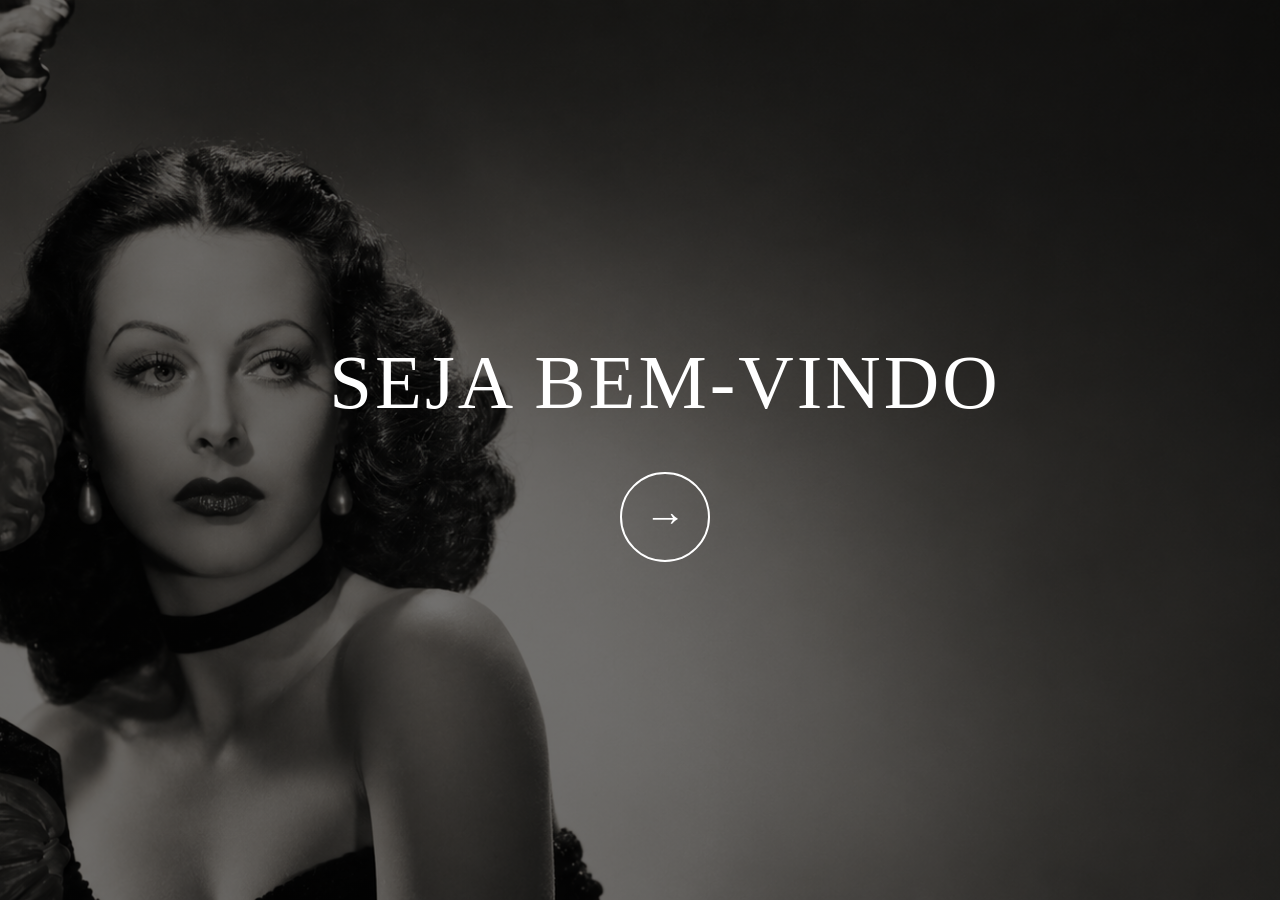
==== carregamento.html @ 178f1357 "first commit" ====
<!DOCTYPE html>
<html lang="pt-BR">
<head>
    <meta charset="UTF-8">
    <meta name="viewport" content="width=device-width, initial-scale=1.0">
    <title>Tela Inicial</title>

    <style>
        * {
            margin: 0;
            padding: 0;
            box-sizing: border-box;
        }

        body {
            height: 100vh;
            overflow: hidden;
            font-family: Georgia, "Times New Roman", serif;
        }

        .tela-inicial {
            height: 100vh;
            width: 100%;
            display: flex;
            flex-direction: column;
            justify-content: center;
            align-items: center;
            gap: 45px;
            position: relative;
            color: white;
            text-align: center;
            background: #111;
        }

        /* GIF de fundo */
        .tela-inicial::before {
            content: "";
            position: absolute;
            inset: 0;
            background:
                linear-gradient(
                    rgba(0, 0, 0, 0.55),
                    rgba(0, 0, 0, 0.55)
                ),
                url("img/Retrato\ Noir\ de\ Glamour\ Clássico.png") center / cover no-repeat;
            z-index: 0;
        }

        .conteudo {
            position: relative;
            z-index: 1;
            display: flex;
            flex-direction: column;
            align-items: center;
            gap: 45px;
            margin-left: 50px;
        }

        h1 {
            font-size: clamp(2rem, 6vw, 5rem);
            font-weight: normal;
            letter-spacing: 3px;
        }

        .botao-menu {
            width: 90px;
            height: 90px;
            border: 2px solid white;
            border-radius: 50%;
            display: flex;
            align-items: center;
            justify-content: center;
            color: white;
            text-decoration: none;
            font-family: Arial, sans-serif;
            font-size: 42px;
            transition: 0.3s;
        }

        .botao-menu:hover {
            background: white;
            color: black;
            transform: scale(1.08);
        }

        @media (max-width: 600px) {
            h1 {
                letter-spacing: 1px;
            }

            .botao-menu {
                width: 70px;
                height: 70px;
                font-size: 32px;
            }
        }
    </style>
</head>

<body>
    <main class="tela-inicial">
        <div class="conteudo">
            <h1>SEJA BEM-VINDO</h1>

            <a href="index.html"
               class="botao-menu"
               aria-label="Entrar no menu">
                →
            </a>
        </div>
    </main>
</body>
</html>
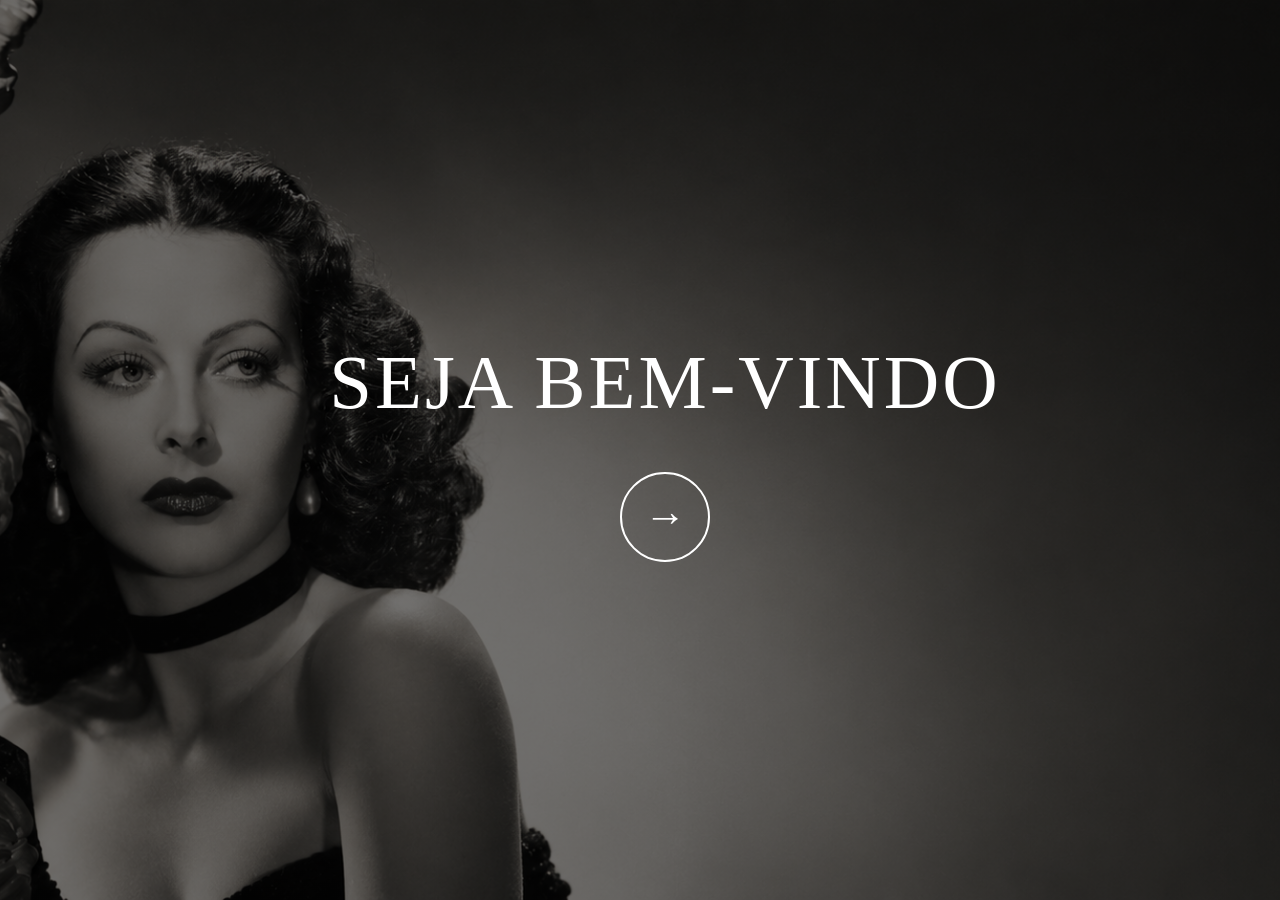
==== commit f8c5c3c7: "nova atualização" ====
--- a/carregamento.html
+++ b/carregamento.html
@@ -4,6 +4,7 @@
 <head>
     <meta charset="UTF-8">
     <meta name="viewport" content="width=device-width, initial-scale=1.0">
+    <link rel="shortcut icon" href="img/1e4132ded5b758096a7df006c687d46b.jpg" type="image/x-icon">
     <title>Tela Inicial</title>
 
     <style>
@@ -43,7 +44,7 @@
                     rgba(0, 0, 0, 0.55),
                     rgba(0, 0, 0, 0.55)
                 ),
-                url("img/Retrato\ Noir\ de\ Glamour\ Clássico.png") center / cover no-repeat;
+                url("img/Retrato\ Noir\ de\ Glamour\ Clássico.png")  60% center / cover no-repeat;
             z-index: 0;
         }
 
@@ -94,7 +95,11 @@
                 height: 70px;
                 font-size: 32px;
             }
-        }
+              .tela-inicial::before {
+              background-image: url("img/Retrato\ Noir\ de\ Glamour\ Clássico\ vertical.png");
+              background-size: cover;
+              background-position: center;
+        } }
     </style>
 </head>
 
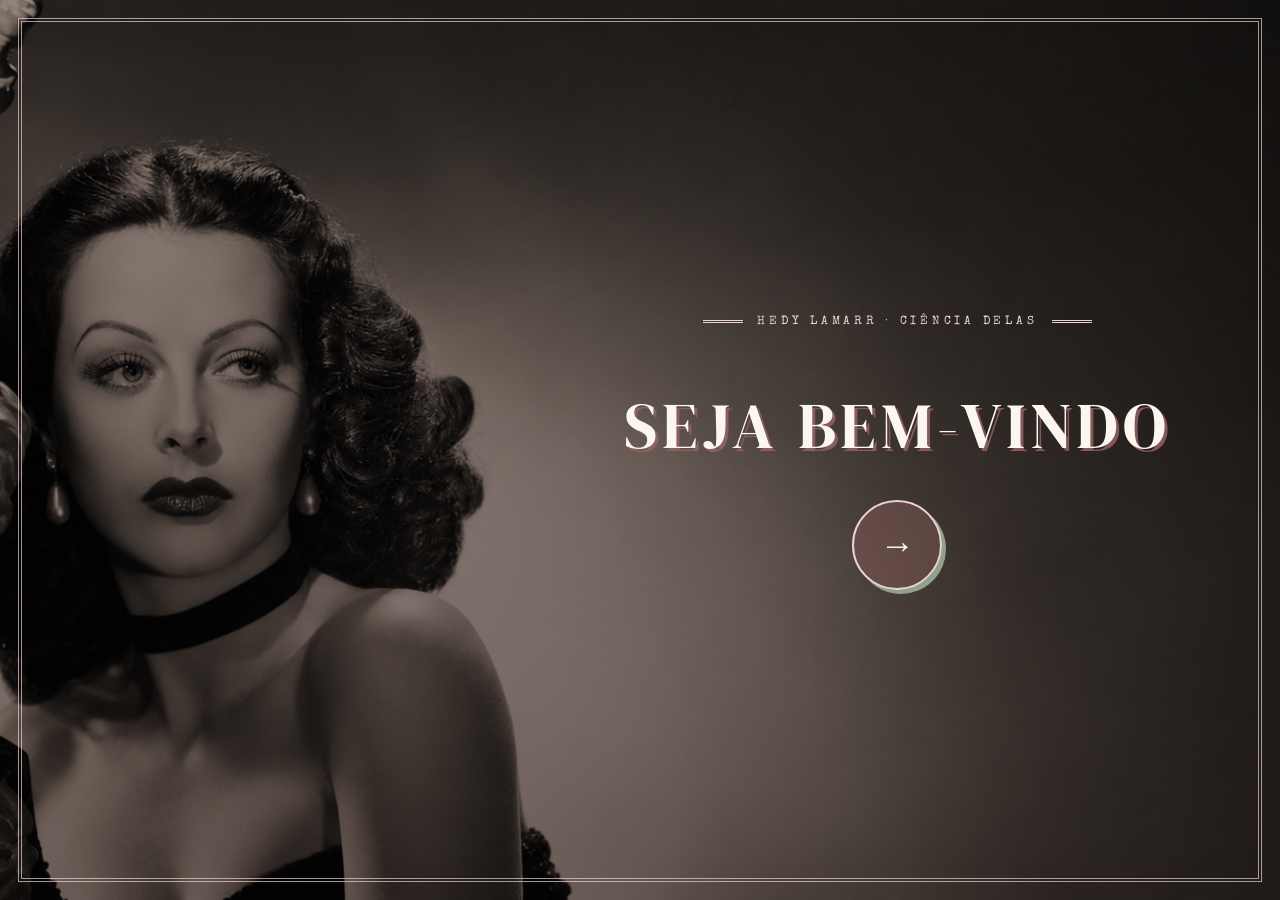
==== commit 68cca067: "AAAAA" ====
--- a/carregamento.html
+++ b/carregamento.html
@@ -1,118 +1,22 @@
-
 <!DOCTYPE html>
 <html lang="pt-BR">
 <head>
     <meta charset="UTF-8">
     <meta name="viewport" content="width=device-width, initial-scale=1.0">
-    <link rel="shortcut icon" href="img/1e4132ded5b758096a7df006c687d46b.jpg" type="image/x-icon">
-    <title>Tela Inicial</title>
-
-    <style>
-        * {
-            margin: 0;
-            padding: 0;
-            box-sizing: border-box;
-        }
-
-        body {
-            height: 100vh;
-            overflow: hidden;
-            font-family: Georgia, "Times New Roman", serif;
-        }
-
-        .tela-inicial {
-            height: 100vh;
-            width: 100%;
-            display: flex;
-            flex-direction: column;
-            justify-content: center;
-            align-items: center;
-            gap: 45px;
-            position: relative;
-            color: white;
-            text-align: center;
-            background: #111;
-        }
-
-        /* GIF de fundo */
-        .tela-inicial::before {
-            content: "";
-            position: absolute;
-            inset: 0;
-            background:
-                linear-gradient(
-                    rgba(0, 0, 0, 0.55),
-                    rgba(0, 0, 0, 0.55)
-                ),
-                url("img/Retrato\ Noir\ de\ Glamour\ Clássico.png")  60% center / cover no-repeat;
-            z-index: 0;
-        }
-
-        .conteudo {
-            position: relative;
-            z-index: 1;
-            display: flex;
-            flex-direction: column;
-            align-items: center;
-            gap: 45px;
-            margin-left: 50px;
-        }
-
-        h1 {
-            font-size: clamp(2rem, 6vw, 5rem);
-            font-weight: normal;
-            letter-spacing: 3px;
-        }
-
-        .botao-menu {
-            width: 90px;
-            height: 90px;
-            border: 2px solid white;
-            border-radius: 50%;
-            display: flex;
-            align-items: center;
-            justify-content: center;
-            color: white;
-            text-decoration: none;
-            font-family: Arial, sans-serif;
-            font-size: 42px;
-            transition: 0.3s;
-        }
-
-        .botao-menu:hover {
-            background: white;
-            color: black;
-            transform: scale(1.08);
-        }
-
-        @media (max-width: 600px) {
-            h1 {
-                letter-spacing: 1px;
-            }
-
-            .botao-menu {
-                width: 70px;
-                height: 70px;
-                font-size: 32px;
-            }
-              .tela-inicial::before {
-              background-image: url("img/Retrato\ Noir\ de\ Glamour\ Clássico\ vertical.png");
-              background-size: cover;
-              background-position: center;
-        } }
-    </style>
+    <title>Boas-vindas | Hedy Lamarr · SNCT</title>
+    <meta name="description" content="Seja bem-vindo ao projeto Frequências, Interferências e a Comunicação sobre Hedy Lamarr.">
+    <link rel="icon" href="img/hedy-sorrindo.jpg" type="image/jpeg">
+    <link rel="preconnect" href="https://fonts.googleapis.com">
+    <link rel="preconnect" href="https://fonts.gstatic.com" crossorigin>
+    <link rel="stylesheet" href="https://fonts.googleapis.com/css2?family=DM+Serif+Display:ital@0;1&family=Lora:ital,wght@0,400;0,600;1,400&family=Special+Elite&display=swap">
+    <link rel="stylesheet" href="css/padrao.css">
 </head>
-
-<body>
+<body class="pagina-inicial">
     <main class="tela-inicial">
-        <div class="conteudo">
+        <div class="conteudo-inicial">
+            <p class="sobretitulo">Hedy Lamarr · Ciência Delas</p>
             <h1>SEJA BEM-VINDO</h1>
-
-            <a href="index.html"
-               class="botao-menu"
-               aria-label="Entrar no menu">
-                →
-            </a>
+            <a href="index.html" class="botao-entrar" aria-label="Entrar no menu">→</a>
         </div>
     </main>
 </body>
--- a/css/padrao.css
+++ b/css/padrao.css
@@ -0,0 +1,1244 @@
+/* ==========================================================================
+   PADRÃO VISUAL — Projeto SNCT · Hedy Lamarr
+   Estilo "Vintage": papel creme, rosa antigo, verde sálvia e marrom,
+   com letras de máquina de escrever e títulos serifados.
+   Este é o ÚNICO arquivo de estilo do site. Todas as páginas usam ele.
+
+   Sumário
+   1. Variáveis (cores, fontes, medidas)
+   2. Base
+   3. Cabeçalho e menu
+   4. Capa das páginas
+   5. Conteúdo, cartões e textos
+   6. Imagens e galerias
+   7. Botões
+   8. Rodapé
+   9. Tela inicial (carregamento.html)
+   10. Página de simuladores
+   11. Simulador de salto de frequência
+   12. Simulador de canais
+   13. Quiz
+   14. Responsividade
+   ========================================================================== */
+
+/* 1. VARIÁVEIS ----------------------------------------------------------- */
+:root {
+  /* Paleta vintage "Rosa antigo e sálvia" */
+  --fundo: #efe6d8;          /* papel creme */
+  --papel: #f8f2e7;          /* cartões */
+  --papel-2: #f1e8d9;        /* caixas internas */
+  --papel-escuro: #e6d9c4;   /* rodapé, gráfico */
+  --rosa: #c99a9a;           /* rosa antigo (detalhes) */
+  --rosa-claro: #ead2cf;
+  --acento: #9c6464;         /* rosa antigo escuro (botões) */
+  --acento-texto: #8a5252;   /* rosa para textos */
+  --salvia: #8fa38a;         /* verde sálvia */
+  --salvia-clara: #cfdac9;
+  --tinta: #4a3b34;          /* marrom escuro: títulos */
+  --texto: #54443c;
+  --cinza: #76655b;
+  --sobre-acento: #fbf7ef;   /* texto sobre botões cheios */
+  --borda: rgba(156, 100, 100, 0.45);
+  --borda-suave: rgba(74, 59, 52, 0.16);
+  --sucesso: #5f7a5a;
+  --sucesso-fundo: rgba(143, 163, 138, 0.22);
+  --perigo: #a8473f;
+  --perigo-fundo: rgba(168, 71, 63, 0.10);
+
+  --fonte-titulo: "DM Serif Display", Georgia, "Times New Roman", serif;
+  --fonte-texto: "Lora", Georgia, serif;
+  --fonte-rotulo: "Special Elite", "Courier New", monospace;
+
+  --largura: 1100px;
+  --raio: 2px;
+  --raio-grande: 3px;
+  --sombra: 6px 6px 0 var(--salvia-clara);
+  --transicao: 0.25s ease;
+}
+
+/* 2. BASE ---------------------------------------------------------------- */
+*,
+*::before,
+*::after {
+  box-sizing: border-box;
+}
+
+html {
+  scroll-behavior: smooth;
+}
+
+[hidden] {
+  display: none !important;
+}
+
+body {
+  margin: 0;
+  min-height: 100vh;
+  display: flex;
+  flex-direction: column;
+  background-color: var(--fundo);
+  background-image:
+    url("data:image/svg+xml,%3Csvg xmlns='http://www.w3.org/2000/svg' width='180' height='180'%3E%3Cfilter id='g'%3E%3CfeTurbulence type='fractalNoise' baseFrequency='.9' numOctaves='3' stitchTiles='stitch'/%3E%3CfeColorMatrix values='0 0 0 0 .29 0 0 0 0 .23 0 0 0 0 .2 0 0 0 .09 0'/%3E%3C/filter%3E%3Crect width='100%25' height='100%25' filter='url(%23g)'/%3E%3C/svg%3E"),
+    radial-gradient(ellipse at center, transparent 55%, rgba(156, 120, 90, 0.18));
+  background-attachment: fixed;
+  color: var(--texto);
+  font-family: var(--fonte-texto);
+  font-size: 1.05rem;
+  line-height: 1.85;
+}
+
+h1, h2, h3, h4 {
+  font-family: var(--fonte-titulo);
+  color: var(--tinta);
+  font-weight: 400;
+  line-height: 1.2;
+  margin: 0 0 0.75em;
+}
+
+p {
+  margin: 0 0 1.2em;
+}
+
+a {
+  color: var(--acento-texto);
+}
+
+img {
+  max-width: 100%;
+  height: auto;
+}
+
+::selection {
+  background: var(--rosa-claro);
+  color: var(--tinta);
+}
+
+:focus-visible {
+  outline: 2px solid var(--acento-texto);
+  outline-offset: 3px;
+}
+
+/* 3. CABEÇALHO E MENU ---------------------------------------------------- */
+.topo {
+  position: sticky;
+  top: 0;
+  z-index: 10;
+  display: flex;
+  align-items: center;
+  justify-content: space-between;
+  gap: 1.5rem;
+  padding: 0.9rem clamp(1.25rem, 4vw, 3rem);
+  background: rgba(239, 230, 216, 0.96);
+  backdrop-filter: blur(6px);
+  border-bottom: 4px double var(--acento);
+}
+
+.marca {
+  display: flex;
+  flex-direction: column;
+  text-decoration: none;
+  color: var(--tinta);
+  font-family: var(--fonte-titulo);
+  font-size: 1.35rem;
+  font-style: italic;
+  line-height: 1.1;
+  white-space: nowrap;
+}
+
+.marca span {
+  font-family: var(--fonte-rotulo);
+  font-style: normal;
+  font-size: 0.66rem;
+  letter-spacing: 0.22em;
+  text-transform: uppercase;
+  color: var(--acento);
+  margin-top: 0.3rem;
+}
+
+.menu {
+  display: flex;
+  flex-wrap: wrap;
+  justify-content: flex-end;
+  gap: 0.25rem 1.4rem;
+}
+
+.menu a {
+  position: relative;
+  padding: 0.35rem 0;
+  font-family: var(--fonte-rotulo);
+  font-size: 0.8rem;
+  letter-spacing: 0.16em;
+  text-transform: uppercase;
+  text-decoration: none;
+  color: var(--cinza);
+  transition: color var(--transicao);
+}
+
+.menu a::after {
+  content: "";
+  position: absolute;
+  left: 0;
+  right: 0;
+  bottom: 0;
+  height: 1px;
+  background: var(--acento);
+  transform: scaleX(0);
+  transition: transform var(--transicao);
+}
+
+.menu a:hover {
+  color: var(--tinta);
+}
+
+.menu a:hover::after,
+.menu a[aria-current="page"]::after {
+  transform: scaleX(1);
+}
+
+.menu a[aria-current="page"] {
+  color: var(--acento-texto);
+}
+
+.menu a::after {
+  height: 2px;
+}
+
+/* 4. CAPA DAS PÁGINAS ---------------------------------------------------- */
+.capa {
+  max-width: 860px;
+  margin: 0 auto;
+  padding: clamp(3rem, 8vw, 5.5rem) 1.5rem clamp(2rem, 5vw, 3.5rem);
+  text-align: center;
+}
+
+.sobretitulo {
+  display: inline-flex;
+  align-items: center;
+  gap: 0.9rem;
+  margin: 0 0 1.2rem;
+  font-family: var(--fonte-rotulo);
+  font-size: 0.78rem;
+  letter-spacing: 0.3em;
+  text-transform: uppercase;
+  color: var(--acento);
+}
+
+.sobretitulo::before,
+.sobretitulo::after {
+  content: "";
+  width: 2.5rem;
+  height: 3px;
+  border-top: 1px solid var(--rosa);
+  border-bottom: 1px solid var(--rosa);
+}
+
+.capa h1 {
+  font-size: clamp(2.5rem, 6.5vw, 4.6rem);
+  font-weight: 400;
+  text-shadow: 3px 3px 0 var(--rosa-claro);
+  margin-bottom: 0.4em;
+}
+
+.capa .subtitulo {
+  font-family: var(--fonte-titulo);
+  font-style: italic;
+  font-weight: 400;
+  font-size: clamp(1.15rem, 2.6vw, 1.5rem);
+  color: var(--acento-texto);
+  margin-bottom: 1em;
+}
+
+.capa .lead {
+  max-width: 680px;
+  margin: 0 auto;
+  color: var(--cinza);
+  font-size: 1.08rem;
+}
+
+.citacao {
+  max-width: 680px;
+  margin: 0 auto;
+  font-style: italic;
+  font-size: 1.1rem;
+  color: var(--texto);
+}
+
+.citacao cite {
+  display: block;
+  margin-top: 0.8rem;
+  font-family: var(--fonte-rotulo);
+  font-style: normal;
+  font-size: 0.78rem;
+  letter-spacing: 0.2em;
+  text-transform: uppercase;
+  color: var(--acento);
+}
+
+/* 5. CONTEÚDO, CARTÕES E TEXTOS ----------------------------------------- */
+.conteudo {
+  flex: 1;
+  width: 100%;
+  max-width: var(--largura);
+  margin: 0 auto;
+  padding: 0 clamp(1rem, 3vw, 1.5rem) 4rem;
+}
+
+.cartao {
+  position: relative;
+  background: var(--papel);
+  border: 1px solid var(--borda);
+  border-radius: var(--raio-grande);
+  padding: clamp(1.5rem, 4vw, 3rem);
+  margin-bottom: 2rem;
+  box-shadow: 8px 8px 0 var(--salvia-clara);
+  overflow-wrap: break-word;
+}
+
+/* moldura interna em estilo art déco */
+.cartao::before {
+  content: "";
+  position: absolute;
+  inset: 7px;
+  border: 1px solid var(--borda);
+  border-radius: calc(var(--raio-grande) - 4px);
+  pointer-events: none;
+}
+
+.cartao::after {
+  content: "";
+  display: table;
+  clear: both;
+}
+
+.cartao p {
+  text-align: justify;
+  hyphens: auto;
+}
+
+.titulo-secao {
+  text-align: center;
+  font-size: clamp(1.6rem, 3.5vw, 2.2rem);
+  margin-bottom: 1.4rem;
+}
+
+.titulo-secao::after {
+  content: "❦";
+  display: block;
+  margin-top: 0.5rem;
+  font-size: 1.1rem;
+  line-height: 1;
+  color: var(--acento);
+  letter-spacing: 0;
+  background:
+    linear-gradient(var(--rosa), var(--rosa)) left 50% / calc(50% - 1.4rem) 1px no-repeat,
+    linear-gradient(var(--rosa), var(--rosa)) right 50% / calc(50% - 1.4rem) 1px no-repeat;
+  max-width: 220px;
+  margin-left: auto;
+  margin-right: auto;
+}
+
+.cartao h3 {
+  font-size: 1.4rem;
+  color: var(--acento-texto);
+  margin-top: 1.6rem;
+}
+
+.cartao h3:first-child {
+  margin-top: 0;
+}
+
+.destaque {
+  color: var(--tinta);
+  font-style: italic;
+}
+
+details {
+  margin: 1.5rem 0;
+  border-top: 1px solid var(--borda);
+  border-bottom: 1px solid var(--borda);
+  padding: 0.6rem 0;
+}
+
+summary {
+  cursor: pointer;
+  list-style: none;
+  font-family: var(--fonte-rotulo);
+  font-size: 0.85rem;
+  letter-spacing: 0.18em;
+  text-transform: uppercase;
+  color: var(--acento);
+  padding: 0.4rem 0;
+}
+
+summary::-webkit-details-marker {
+  display: none;
+}
+
+summary::before {
+  content: "+ ";
+}
+
+details[open] summary::before {
+  content: "– ";
+}
+
+summary:hover {
+  color: var(--acento-texto);
+}
+
+details[open] summary {
+  margin-bottom: 1rem;
+}
+
+/* 6. IMAGENS E GALERIAS -------------------------------------------------- */
+.foto {
+  display: block;
+  padding: 8px;
+  background: #fffaf2;
+  border: 1px solid var(--borda-suave);
+  border-radius: var(--raio);
+  box-shadow: 5px 5px 0 var(--rosa-claro);
+  filter: sepia(0.25) saturate(0.9);
+}
+
+.foto-lateral {
+  float: left;
+  width: 40%;
+  max-width: 420px;
+  margin: 0.35rem 2rem 1.2rem 0;
+}
+
+.foto-centro {
+  width: min(100%, 360px);
+  margin: 1rem auto 1.5rem;
+}
+
+.galeria {
+  display: grid;
+  grid-template-columns: repeat(auto-fit, minmax(200px, 1fr));
+  gap: 1rem;
+  margin: 1.8rem 0;
+}
+
+.galeria .foto {
+  width: 100%;
+  height: 230px;
+  object-fit: cover;
+}
+
+/* 7. BOTÕES -------------------------------------------------------------- */
+.botao,
+button {
+  display: inline-flex;
+  align-items: center;
+  justify-content: center;
+  gap: 0.5rem;
+  padding: 0.85rem 1.6rem;
+  font-family: var(--fonte-rotulo);
+  font-size: 0.85rem;
+  font-weight: 400;
+  letter-spacing: 0.12em;
+  text-transform: uppercase;
+  text-decoration: none;
+  color: var(--acento-texto);
+  background: var(--papel);
+  border: 2px solid var(--acento);
+  border-radius: var(--raio);
+  box-shadow: 3px 3px 0 var(--salvia);
+  cursor: pointer;
+  transition: background-color var(--transicao), color var(--transicao),
+    border-color var(--transicao), transform var(--transicao);
+}
+
+.botao:hover,
+button:hover {
+  background: var(--acento);
+  color: var(--sobre-acento);
+}
+
+.botao:active,
+button:active {
+  transform: translate(2px, 2px);
+  box-shadow: 1px 1px 0 var(--salvia);
+}
+
+.botao-cheio {
+  background: var(--acento);
+  color: var(--sobre-acento);
+}
+
+.botao-cheio:hover {
+  background: var(--tinta);
+  border-color: var(--tinta);
+}
+
+.botao-discreto {
+  color: var(--tinta);
+  border-color: var(--salvia);
+}
+
+.botao-discreto:hover {
+  background: var(--papel-2);
+  color: var(--tinta);
+  border-color: var(--borda);
+}
+
+.acoes {
+  display: flex;
+  flex-wrap: wrap;
+  justify-content: center;
+  gap: 0.8rem;
+  margin-top: 1.8rem;
+}
+
+/* 8. RODAPÉ -------------------------------------------------------------- */
+.rodape {
+  padding: 2rem 1.5rem 2.4rem;
+  text-align: center;
+  border-top: 4px double var(--acento);
+  background: var(--papel-escuro);
+  color: var(--cinza);
+  font-size: 0.9rem;
+}
+
+.rodape p {
+  margin: 0.2rem 0;
+}
+
+.rodape strong {
+  font-family: var(--fonte-titulo);
+  font-style: italic;
+  font-weight: 400;
+  font-size: 1.1rem;
+  color: var(--tinta);
+}
+
+.rodape small {
+  font-family: var(--fonte-rotulo);
+  font-size: 0.7rem;
+  letter-spacing: 0.18em;
+  text-transform: uppercase;
+  color: var(--acento-texto);
+}
+
+/* 9. TELA INICIAL -------------------------------------------------------- */
+.pagina-inicial {
+  overflow: hidden;
+}
+
+.tela-inicial {
+  position: relative;
+  min-height: 100vh;
+  display: flex;
+  align-items: center;
+  justify-content: center;
+  text-align: center;
+  background:
+    linear-gradient(rgba(74, 52, 44, 0.55), rgba(60, 42, 36, 0.72)),
+    url("../img/retrato-noir.png") 60% center / cover no-repeat;
+  background-blend-mode: multiply;
+}
+
+.tela-inicial::before {
+  content: "";
+  position: absolute;
+  inset: 18px;
+  border: 4px double rgba(234, 210, 207, 0.7);
+  pointer-events: none;
+}
+
+.tela-inicial .conteudo-inicial {
+  position: relative;
+  display: flex;
+  flex-direction: column;
+  align-items: center;
+  gap: 2.2rem;
+  padding: 2rem;
+}
+
+.tela-inicial h1 {
+  font-size: clamp(1.9rem, 5vw, 4.2rem);
+  white-space: nowrap;
+  font-weight: 400;
+  letter-spacing: 0.08em;
+  margin: 0;
+  color: var(--sobre-acento);
+  text-shadow: 3px 3px 0 rgba(156, 100, 100, 0.8);
+}
+
+.botao-entrar {
+  width: 90px;
+  height: 90px;
+  border: 2px solid var(--rosa-claro);
+  border-radius: 50%;
+  display: flex;
+  align-items: center;
+  justify-content: center;
+  color: var(--sobre-acento);
+  background: rgba(156, 100, 100, 0.35);
+  box-shadow: 4px 4px 0 var(--salvia);
+  text-decoration: none;
+  font-size: 2.2rem;
+  transition: background-color var(--transicao), color var(--transicao), transform var(--transicao);
+}
+
+.botao-entrar:hover {
+  background: var(--sobre-acento);
+  color: var(--acento);
+  transform: scale(1.06);
+}
+
+/* No desktop, o texto fica à direita para não cobrir o rosto do retrato */
+@media (min-width: 900px) {
+  .tela-inicial {
+    justify-content: flex-end;
+    padding-right: 6vw;
+  }
+}
+
+/* 10. PÁGINA DE SIMULADORES --------------------------------------------- */
+.apresentacao {
+  display: flex;
+  align-items: center;
+  justify-content: center;
+  gap: 1.5rem;
+  max-width: 760px;
+  margin: 0 auto 2.5rem;
+}
+
+.apresentacao img {
+  width: 140px;
+  flex-shrink: 0;
+}
+
+.apresentacao p {
+  margin: 0;
+  color: var(--cinza);
+}
+
+.simulador-item {
+  display: grid;
+  grid-template-columns: minmax(0, 0.9fr) minmax(0, 1.1fr);
+  gap: 2rem;
+  align-items: center;
+}
+
+.simulador-item .foto {
+  width: 100%;
+  height: 260px;
+  object-fit: cover;
+}
+
+.simulador-item h2 {
+  font-size: 1.6rem;
+}
+
+.simulador-item .acoes {
+  justify-content: flex-start;
+}
+
+/* 11. SIMULADOR DE SALTO DE FREQUÊNCIA ---------------------------------- */
+.layout-simulador {
+  display: grid;
+  grid-template-columns: 300px minmax(0, 1fr);
+  gap: 1.5rem;
+  align-items: start;
+}
+
+.layout-simulador .cartao {
+  padding: 1.5rem;
+  margin-bottom: 0;
+}
+
+.cartao h2.titulo-painel {
+  font-size: 1.2rem;
+  color: var(--acento-texto);
+  margin-bottom: 1.2rem;
+}
+
+.controle {
+  margin-bottom: 1.1rem;
+}
+
+.controle label {
+  display: flex;
+  justify-content: space-between;
+  gap: 8px;
+  font-size: 0.92rem;
+  margin-bottom: 0.3rem;
+}
+
+.controle output {
+  font-family: var(--fonte-rotulo);
+  color: var(--acento-texto);
+  font-weight: 400;
+  white-space: nowrap;
+}
+
+input[type="range"] {
+  width: 100%;
+  accent-color: var(--acento);
+  cursor: pointer;
+}
+
+.botoes-simulador {
+  display: grid;
+  gap: 0.6rem;
+  margin-top: 1.2rem;
+}
+
+.botoes-simulador button {
+  width: 100%;
+  letter-spacing: 0.08em;
+}
+
+.mode-button {
+  color: var(--sucesso);
+  border-color: var(--sucesso);
+  background: var(--sucesso-fundo);
+}
+
+.mode-button.fixed {
+  color: var(--perigo);
+  border-color: var(--perigo);
+  background: var(--perigo-fundo);
+}
+
+.mode-button:hover,
+.mode-button.fixed:hover {
+  color: var(--sobre-acento);
+}
+
+.mode-button:hover { background: var(--sucesso); }
+.mode-button.fixed:hover { background: var(--perigo); }
+
+.dica {
+  font-size: 0.82rem;
+  color: var(--cinza);
+  margin: 1rem 0 0;
+  text-align: left !important;
+}
+
+.status-grid {
+  display: grid;
+  grid-template-columns: repeat(3, minmax(0, 1fr));
+  gap: 0.75rem;
+  margin-bottom: 1rem;
+}
+
+.stat {
+  background: var(--papel-2);
+  border: 1px solid var(--borda-suave);
+  border-radius: var(--raio);
+  padding: 0.8rem 1rem;
+  min-width: 0;
+}
+
+.stat .label {
+  font-family: var(--fonte-rotulo);
+  font-size: 0.7rem;
+  letter-spacing: 0.14em;
+  text-transform: uppercase;
+  color: var(--cinza);
+}
+
+.stat .value {
+  font-family: var(--fonte-titulo);
+  font-size: clamp(1.1rem, 2.4vw, 1.6rem);
+  font-weight: 400;
+  color: var(--tinta);
+  overflow-wrap: anywhere;
+}
+
+.value.red { color: var(--perigo); }
+.value.green { color: var(--sucesso); }
+
+.chart-wrap {
+  position: relative;
+  width: 100%;
+  height: 380px;
+  min-height: 260px;
+  background: var(--papel);
+  border: 1px solid var(--borda);
+  border-radius: var(--raio);
+  overflow: hidden;
+}
+
+canvas {
+  width: 100%;
+  height: 100%;
+  display: block;
+}
+
+.legend {
+  display: flex;
+  flex-wrap: wrap;
+  gap: 0.6rem 1.2rem;
+  padding-top: 0.8rem;
+  font-size: 0.85rem;
+  color: var(--cinza);
+}
+
+.legend span {
+  display: inline-flex;
+  align-items: center;
+  gap: 0.5rem;
+}
+
+.line-key {
+  width: 25px;
+  height: 3px;
+  display: inline-block;
+  border-radius: 3px;
+}
+
+.line-key.red { background: var(--perigo); }
+.line-key.green { background: var(--sucesso); }
+.line-key.gray { background: var(--cinza); }
+
+.radios {
+  display: grid;
+  grid-template-columns: 1fr 1fr;
+  gap: 0.75rem;
+  margin-top: 1rem;
+}
+
+.radio-card {
+  display: flex;
+  align-items: center;
+  gap: 0.8rem;
+  background: var(--papel-2);
+  border: 1px solid var(--borda-suave);
+  border-radius: var(--raio);
+  padding: 0.8rem;
+}
+
+.radio-icon {
+  flex: 0 0 42px;
+  height: 42px;
+  display: grid;
+  place-items: center;
+  border: 1px solid var(--borda);
+  border-radius: 50%;
+  font-size: 1.3rem;
+}
+
+.radio-card strong {
+  display: block;
+  font-size: 0.92rem;
+  color: var(--tinta);
+}
+
+.radio-card small {
+  display: block;
+  font-size: 0.8rem;
+  color: var(--cinza);
+}
+
+.sync-dot {
+  display: inline-block;
+  width: 8px;
+  height: 8px;
+  border-radius: 50%;
+  margin-right: 6px;
+  background: var(--sucesso);
+  box-shadow: 0 0 10px var(--sucesso);
+}
+
+.sync-dot.parado { background: var(--cinza); box-shadow: none; }
+.sync-dot.fixo { background: var(--perigo); box-shadow: 0 0 10px var(--perigo); }
+
+.explicacao {
+  margin: 1.2rem 0 0;
+  font-size: 0.95rem;
+  color: var(--cinza);
+}
+
+.explicacao strong {
+  color: var(--tinta);
+}
+
+.aviso {
+  margin: 1.5rem 0 0;
+  text-align: center;
+  font-size: 0.85rem;
+  font-style: italic;
+  color: var(--cinza);
+}
+
+/* 12. SIMULADOR DE CANAIS ----------------------------------------------- */
+.campo {
+  display: flex;
+  flex-wrap: wrap;
+  align-items: flex-end;
+  gap: 1rem;
+}
+
+.campo label {
+  display: block;
+  width: 100%;
+  font-size: 0.95rem;
+}
+
+select {
+  min-width: 200px;
+  padding: 0.75rem 1rem;
+  font-family: var(--fonte-texto);
+  font-size: 1rem;
+  color: var(--tinta);
+  background: var(--papel-2);
+  border: 1px solid var(--borda);
+  border-radius: var(--raio);
+  cursor: pointer;
+}
+
+.canais {
+  display: flex;
+  flex-wrap: wrap;
+  gap: 0.6rem;
+  margin-bottom: 1rem;
+}
+
+.canal {
+  padding: 0.6rem 1.1rem;
+  font-family: var(--fonte-rotulo);
+  font-size: 0.82rem;
+  letter-spacing: 0.12em;
+  text-transform: uppercase;
+  background: var(--papel-2);
+  border: 1px solid var(--borda-suave);
+  border-radius: var(--raio);
+}
+
+.canal.ativo {
+  color: var(--perigo);
+  border-color: var(--perigo);
+  background: var(--perigo-fundo);
+}
+
+.barra-fundo {
+  height: 22px;
+  margin: 0.4rem 0 1.4rem;
+  background: var(--papel-2);
+  border: 1px solid var(--borda-suave);
+  border-radius: var(--raio);
+  overflow: hidden;
+}
+
+.barra {
+  height: 100%;
+  width: 0%;
+  background: linear-gradient(90deg, var(--rosa), var(--acento-texto));
+  transition: width 0.4s ease;
+}
+
+.nota {
+  color: var(--cinza);
+}
+
+.resultado-linha {
+  margin: 0;
+}
+
+.resultado-linha strong {
+  color: var(--acento-texto);
+}
+
+/* 13. QUIZ --------------------------------------------------------------- */
+/* quando a capa some (depois da 1ª questão), mantém um respiro no topo */
+.capa[hidden] + .conteudo {
+  padding-top: clamp(2rem, 5vw, 3.5rem);
+}
+
+.quiz {
+  max-width: 820px;
+  margin: 0 auto 2rem;
+}
+
+#progresso {
+  margin: 0 0 0.5rem;
+  font-family: var(--fonte-rotulo);
+  font-size: 0.78rem;
+  letter-spacing: 0.2em;
+  text-transform: uppercase;
+  text-align: center !important;
+  color: var(--acento);
+}
+
+progress {
+  width: 100%;
+  height: 8px;
+  margin-bottom: 1.8rem;
+  border: 1px solid var(--borda-suave) !important;
+  appearance: none;
+  border: none;
+  background: var(--papel-2);
+  border-radius: 4px;
+  overflow: hidden;
+}
+
+progress::-webkit-progress-bar { background: var(--papel-2); }
+progress::-webkit-progress-value { background: var(--acento); }
+progress::-moz-progress-bar { background: var(--acento); }
+
+.questao {
+  animation: aparecer 0.35s ease;
+}
+
+.questao h2 {
+  font-size: clamp(1.15rem, 2.4vw, 1.4rem);
+  line-height: 1.5;
+  margin-bottom: 1.3rem;
+}
+
+.questao label {
+  display: flex;
+  align-items: flex-start;
+  gap: 0.9rem;
+  margin-bottom: 0.7rem;
+  padding: 0.9rem 1rem;
+  background: var(--papel-2);
+  border: 1px solid var(--borda-suave);
+  border-radius: var(--raio);
+  line-height: 1.6;
+  cursor: pointer;
+  transition: border-color var(--transicao), background-color var(--transicao);
+}
+
+.questao label:hover {
+  border-color: var(--acento);
+}
+
+.questao label:focus-within {
+  outline: 2px solid var(--acento-texto);
+  outline-offset: 2px;
+}
+
+.questao input {
+  position: absolute;
+  opacity: 0;
+  pointer-events: none;
+}
+
+.letra {
+  order: -1;
+  flex-shrink: 0;
+  display: grid;
+  place-items: center;
+  width: 2rem;
+  height: 2rem;
+  font-family: var(--fonte-titulo);
+  font-weight: 400;
+  color: var(--acento-texto);
+  border: 1px solid var(--acento);
+  border-radius: 50%;
+}
+
+.questao.respondida label {
+  cursor: default;
+}
+
+.questao.respondida label:hover {
+  border-color: var(--borda-suave);
+}
+
+.questao.respondida label:not(.certa):not(.errada) {
+  opacity: 0.5;
+}
+
+.questao.respondida label.certa {
+  border-color: var(--sucesso);
+  background: var(--sucesso-fundo);
+}
+
+.questao.respondida label.certa .letra {
+  background: var(--sucesso);
+  border-color: var(--sucesso);
+  color: var(--sobre-acento);
+}
+
+.questao.respondida label.errada {
+  border-color: var(--perigo);
+  background: var(--perigo-fundo);
+}
+
+.questao.respondida label.errada .letra {
+  background: var(--perigo);
+  border-color: var(--perigo);
+  color: var(--sobre-acento);
+}
+
+.justificativa {
+  margin: 1.2rem 0 0;
+  padding: 1rem 1.2rem;
+  border-left: 3px solid var(--acento);
+  background: var(--papel-2);
+  text-align: left !important;
+}
+
+.justificativa.acerto { border-left-color: var(--sucesso); }
+.justificativa.erro { border-left-color: var(--perigo); }
+
+.status {
+  display: block;
+  margin-bottom: 0.3rem;
+  font-family: var(--fonte-titulo);
+  color: var(--tinta);
+}
+
+#botao-proxima {
+  display: flex;
+  margin: 1.6rem 0 0 auto;
+}
+
+#botao-proxima[hidden] {
+  display: none !important;
+}
+
+.resultado-quiz {
+  text-align: center;
+}
+
+.resultado-quiz p {
+  text-align: center;
+}
+
+#pontuacao {
+  font-family: var(--fonte-titulo);
+  font-size: 1.5rem;
+  color: var(--tinta);
+}
+
+#mensagem-final {
+  font-style: italic;
+  color: var(--acento-texto);
+}
+
+@keyframes aparecer {
+  from { opacity: 0; transform: translateY(8px); }
+  to { opacity: 1; transform: translateY(0); }
+}
+
+/* 14. RESPONSIVIDADE ---------------------------------------------------- */
+@media (max-width: 900px) {
+  .layout-simulador {
+    grid-template-columns: 1fr;
+  }
+
+  .painel-controles { order: 2; }
+  .painel-visual { order: 1; }
+}
+
+@media (max-width: 760px) {
+  body {
+    font-size: 1rem;
+  }
+
+  .topo {
+    position: static;
+    flex-direction: column;
+    gap: 0.8rem;
+    padding: 1rem;
+  }
+
+  .marca {
+    align-items: center;
+  }
+
+  .menu {
+    justify-content: center;
+    gap: 0.2rem 1rem;
+  }
+
+  .menu a {
+    font-size: 0.74rem;
+  }
+
+  .cartao p {
+    text-align: left;
+  }
+
+  .foto-lateral {
+    float: none;
+    width: 100%;
+    max-width: 340px;
+    margin: 0 auto 1.5rem;
+  }
+
+  .apresentacao {
+    flex-direction: column;
+    text-align: center;
+  }
+
+  .simulador-item {
+    grid-template-columns: 1fr;
+  }
+
+  .simulador-item .acoes {
+    justify-content: center;
+  }
+
+  .chart-wrap { height: 320px; }
+}
+
+@media (max-width: 600px) {
+  .tela-inicial {
+    background:
+      linear-gradient(rgba(74, 52, 44, 0.55), rgba(60, 42, 36, 0.72)),
+      url("../img/retrato-noir-vertical.png") center / cover no-repeat;
+  }
+
+  .tela-inicial h1 {
+    letter-spacing: 0.06em;
+  }
+
+  .sobretitulo {
+    letter-spacing: 0.2em;
+    font-size: 0.7rem;
+  }
+
+  .sobretitulo::before,
+  .sobretitulo::after {
+    width: 1.2rem;
+  }
+
+  .botao-entrar {
+    width: 72px;
+    height: 72px;
+    font-size: 1.8rem;
+  }
+
+  .status-grid { grid-template-columns: 1fr; }
+
+  .stat {
+    display: flex;
+    justify-content: space-between;
+    align-items: center;
+    gap: 10px;
+  }
+
+  .radios { grid-template-columns: 1fr; }
+  .chart-wrap { height: 280px; }
+  .galeria .foto { height: 200px; }
+}
+
+/* Utilitário */
+.texto-centro {
+  text-align: center !important;
+}
+
+/* 15. TOQUES VINTAGE ----------------------------------------------------- */
+/* imagens com fundo branco se misturam ao papel */
+.apresentacao img {
+  mix-blend-mode: multiply;
+}
+
+/* textos pequenos da tela inicial ficam claros sobre a foto escura */
+.tela-inicial .sobretitulo {
+  color: var(--rosa-claro);
+}
+
+.tela-inicial .sobretitulo::before,
+.tela-inicial .sobretitulo::after {
+  border-color: var(--rosa-claro);
+}
